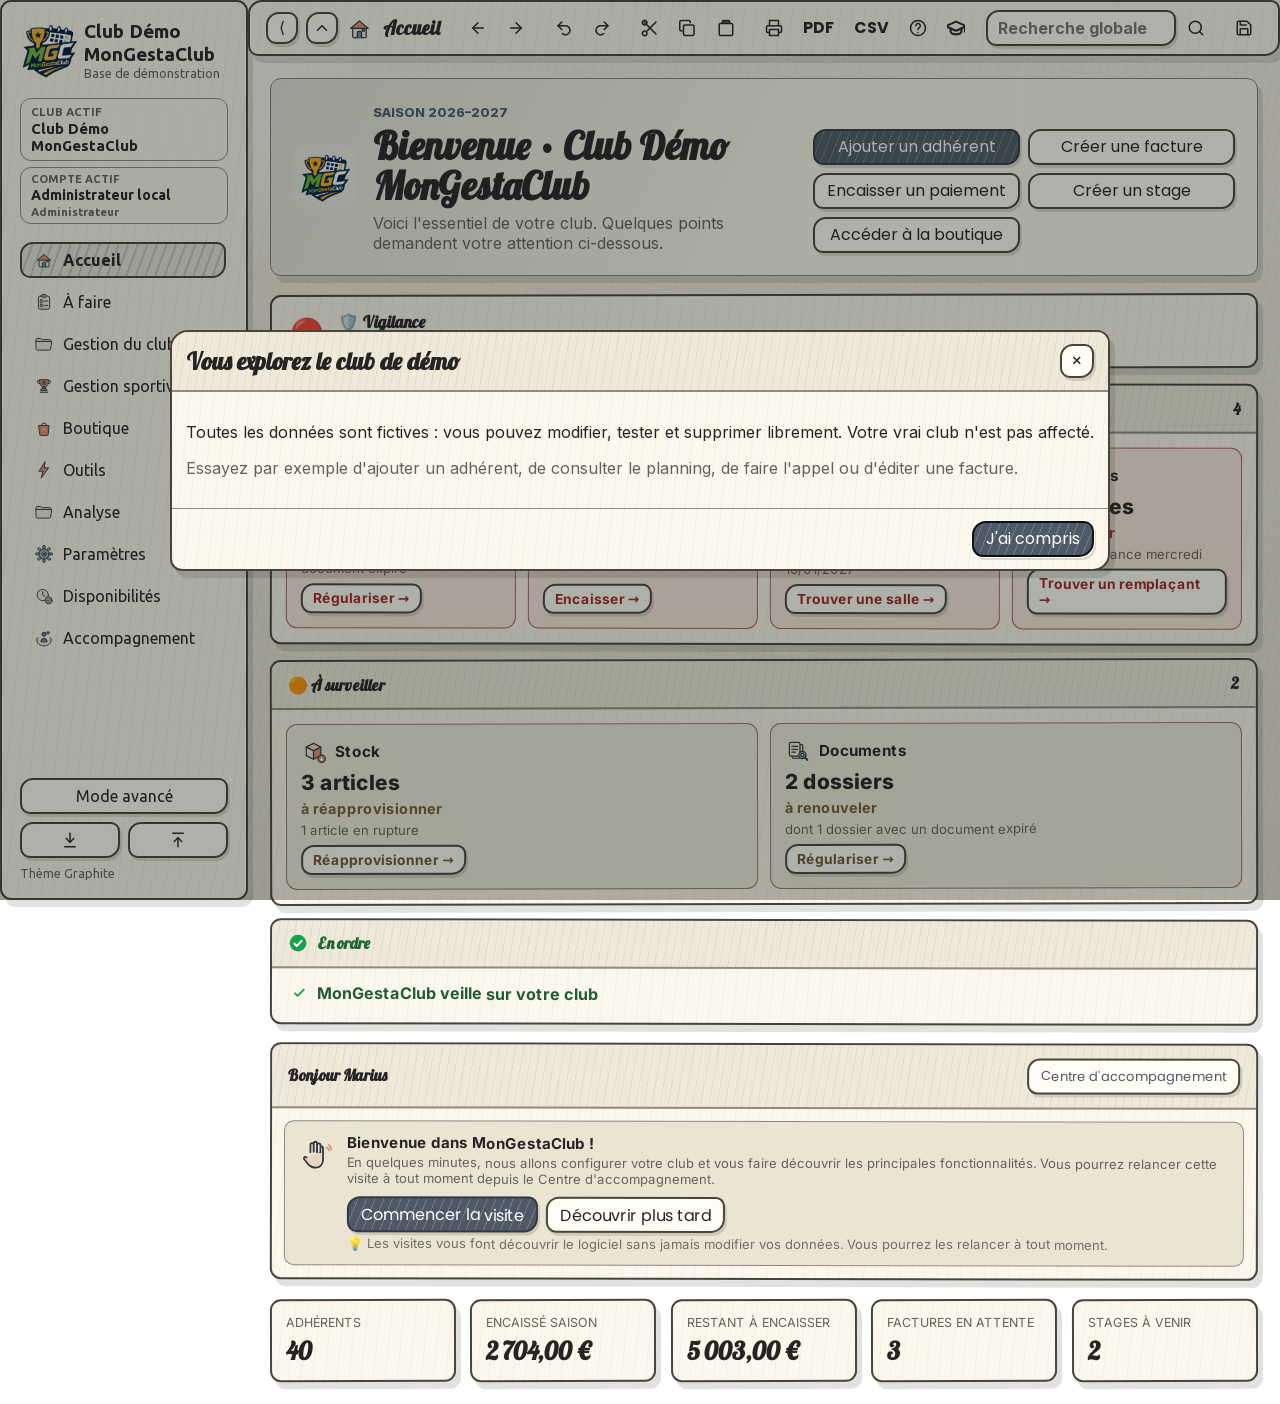
==== demo/index.html @ 6baaf30a "deploy: collect invoice payments from contact" ====
<!doctype html>
<html lang="fr">
  <head>
    <meta charset="utf-8" />
    <meta name="viewport" content="width=device-width, initial-scale=1" />
    <title>MonGestaClub — Démo en ligne</title>
    <link rel="icon" type="image/png" href="./assets/MonGestaClub-logo.png" />
    <link rel="stylesheet" href="./styles.css?v=20260922d" />
  </head>
  <body>
    <div id="app"></div>
    <dialog id="editorDialog" class="dialog"></dialog>
    <input id="importFile" type="file" accept="application/json" hidden />
    <script>window.MONGESTACLUB_DEMO = true;</script>
    <script src="./mongestaclub-seed.js?v=demo"></script>
    <script src="./app.js?v=20260922f"></script>
  </body>
</html>
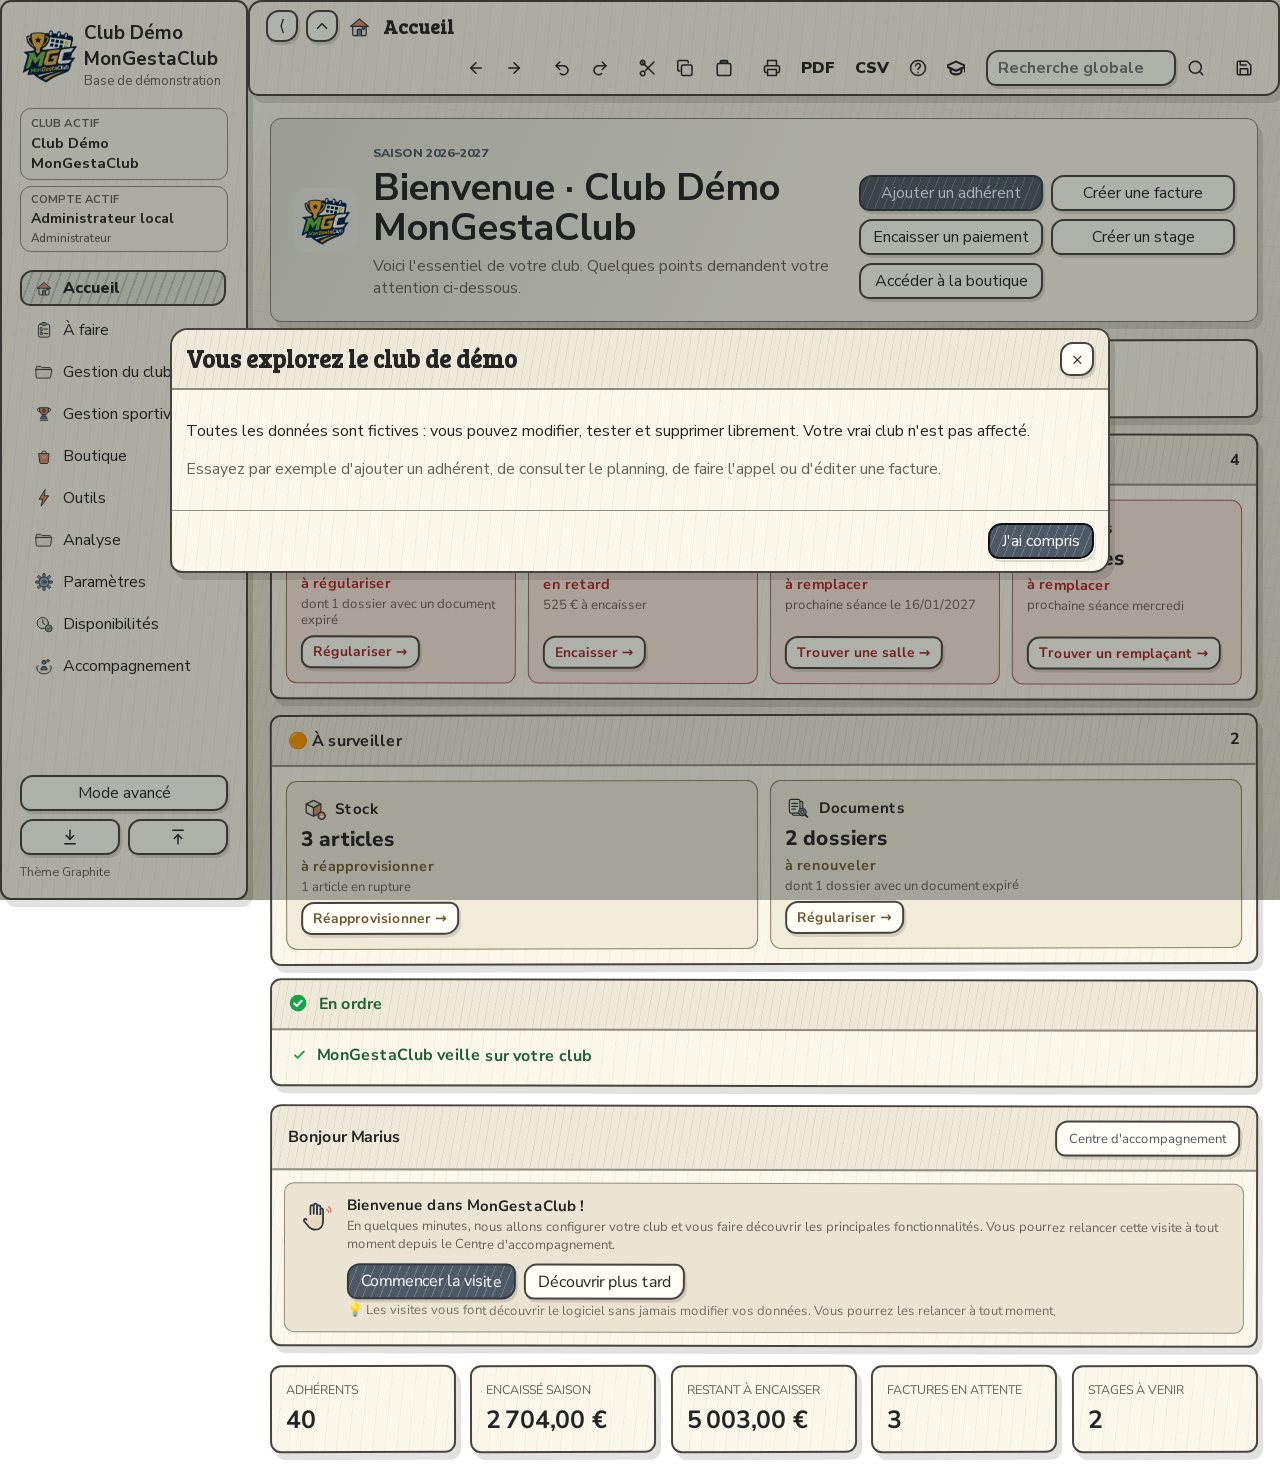
==== commit 1bfd1c51: "deploy: fix application typography Co-Authored-By: Claude Sonnet 5 <noreply@anthropic.com>" ====
--- a/demo/index.html
+++ b/demo/index.html
@@ -5,7 +5,7 @@
     <meta name="viewport" content="width=device-width, initial-scale=1" />
     <title>MonGestaClub — Démo en ligne</title>
     <link rel="icon" type="image/png" href="./assets/MonGestaClub-logo.png" />
-    <link rel="stylesheet" href="./styles.css?v=20260922d" />
+    <link rel="stylesheet" href="./styles.css?v=20260923d" />
   </head>
   <body>
     <div id="app"></div>
@@ -13,6 +13,6 @@
     <input id="importFile" type="file" accept="application/json" hidden />
     <script>window.MONGESTACLUB_DEMO = true;</script>
     <script src="./mongestaclub-seed.js?v=demo"></script>
-    <script src="./app.js?v=20260922f"></script>
+    <script src="./app.js?v=20260923d"></script>
   </body>
 </html>
--- a/demo/styles.css
+++ b/demo/styles.css
@@ -1,4 +1,4 @@
-@import url("./assets/fonts/google-fonts-local.css");
+@import url("./assets/fonts/google-fonts-local.css?v=20260923d");
 
 :root {
   color-scheme: light;
@@ -32,13 +32,17 @@
   /* Rayon des petits éléments (champ de recherche, mini-badges…). Était utilisé sans être
      défini -> coins carrés. Défini une seule fois ici ; les thèmes l'héritent. */
   --radius-sm: 7px;
-  --font-body: Inter, ui-sans-serif, system-ui, -apple-system, BlinkMacSystemFont, "Segoe UI", sans-serif;
-  --font-title: Lobster, cursive;
-  --font-button: Poppins, Inter, ui-sans-serif, system-ui, sans-serif;
-  --font-menu: Ubuntu, Inter, ui-sans-serif, system-ui, sans-serif;
+  /* TYPOGRAPHY-1 — police FIXE de toute l'interface (décision produit définitive : plus aucune
+     personnalisation utilisateur des polices). --font-heading-major est un rôle SÉPARÉ, réservé aux
+     titres réellement majeurs (voir plus bas : topbar, en-tête de dialogue, identité de fiche) —
+     jamais les sous-titres/accordéons/KPI ordinaires, qui restent en Nunito Sans comme le reste. */
+  --font-body: "Nunito Sans", ui-sans-serif, system-ui, -apple-system, BlinkMacSystemFont, "Segoe UI", sans-serif;
+  --font-button: "Nunito Sans", ui-sans-serif, system-ui, -apple-system, BlinkMacSystemFont, "Segoe UI", sans-serif;
+  --font-menu: "Nunito Sans", ui-sans-serif, system-ui, -apple-system, BlinkMacSystemFont, "Segoe UI", sans-serif;
+  --font-heading-major: "Bree Serif", Georgia, serif;
   --font-size-scale: 1;
   --font-weight-base: 400;
-  font-family: Inter, ui-sans-serif, system-ui, -apple-system, BlinkMacSystemFont, "Segoe UI", sans-serif;
+  font-family: "Nunito Sans", ui-sans-serif, system-ui, -apple-system, BlinkMacSystemFont, "Segoe UI", sans-serif;
 }
 
 .startup-screen {
@@ -62,7 +66,6 @@
 }
 
 .startup-card strong {
-  font-family: var(--font-title);
   font-size: 24px;
 }
 
@@ -381,12 +384,19 @@
   font-weight: var(--font-weight-base);
 }
 
+/* TYPOGRAPHY-1 — Bree Serif réservée aux titres RÉELLEMENT majeurs : h1 (topbar/page-heading
+   desktop), .mobile-topbar-title (même rôle sur le bandeau mobile unique MOB-1M — un <span>, jamais
+   un <h1>, qui tronque déjà proprement avec ellipsis : aucun risque de débordement nouveau), titre
+   de dialogue (.dialog-header h2) et identité de fiche (.discipline-summary-name, seul <h2> de ce
+   type dans le code — Contact/Stage utilisent des champs éditables, jamais un <h2> statique).
+   h2/h3 ordinaires, accordéons (.band-title strong) et KPI (.kpi strong) restent en Nunito Sans
+   (héritage naturel de --font-body) : jamais un h2/h3 générique, qui attraperait aussi les
+   sous-titres et accordéons courants (doctrine explicite du lot, cf. rapport). */
 h1,
-h2,
-h3,
-.band-title strong,
-.kpi strong {
-  font-family: var(--font-title);
+.mobile-topbar-title,
+.dialog-header h2,
+.discipline-summary-name {
+  font-family: var(--font-heading-major);
 }
 
 .sidebar,
@@ -3517,7 +3527,7 @@
 .band.stage-info-band.stage-past { border-left: 5px solid color-mix(in srgb, var(--accent-2) 55%, var(--line-strong)); }
 .stage-info-title { gap: 10px; flex-wrap: wrap; }
 .stage-info-title h2 { flex: 1 1 auto; }
-.stage-info-name { padding: 12px 16px 0; font-family: var(--font-title); font-size: 1.5rem; line-height: 1.1; }
+.stage-info-name { padding: 12px 16px 0; font-size: 1.5rem; line-height: 1.1; }
 .stage-info-grid {
   margin: 0; padding: 14px 16px;
   display: grid; grid-template-columns: repeat(auto-fit, minmax(220px, 1fr)); gap: 12px 24px;
@@ -4035,6 +4045,18 @@
    le padding déjà existant de .feature-card (ligne ~6614), juste en dessous dans ce même panneau. */
 .settings-panel.permission-surface {
   padding-left: 12px;
+}
+
+/* SETTINGS-DISCIPLINES-UI — même correctif que .settings-panel.permission-surface ci-dessus, pour la
+   même cause : disciplineCategoriesDialogBody (src/16-settings-themes.js) pose permissionSurfaceClass
+   directement sur son wrapper racine (data-discipline-categories-dialog, unique à cette fiche), qui
+   n'est ni .settings-panel ni .club-form-section — donc sans padding horizontal propre. Le titre, les
+   badges, les actions et le contenu (bandes de catégories/suggestions/zone de danger) restaient collés
+   à l'accent de bordure. Sélecteur scopé au SEUL wrapper de la fiche Discipline (attribut unique) :
+   ne touche jamais .permission-surface/.dialog-section/.band/.collapsible-band de façon globale, ni
+   les autres surfaces .settings-panel.permission-surface ci-dessus. */
+[data-discipline-categories-dialog].permission-surface {
+  padding-left: 14px;
 }
 
 /* Lot R-UX2B — langage visuel réservé à la fiche « Personnaliser les droits » (Paramètres > Comptes
@@ -9821,6 +9843,127 @@
   padding: 12px 14px;
 }
 
+/* ===== STAGE-1A — refonte de la fiche d'inscription Stage (openRegistrationDialog) =====
+   Même LANGAGE visuel que UX-CONTACT-1/DISCIPLINE-1 (mêmes valeurs de padding/gap/typo, pour la
+   cohérence demandée au mandat), namespace dédié .stage-registration-identity- / .stage-
+   registration-section (jamais les préfixes .contact-identity- ou .membership-identity-) : toute future retouche
+   d'un de ces trois dialogues ne peut affecter les deux autres par effet de bord. La photo réutilise
+   TELLE QUELLE .identity-photo-inline (déjà générique, aucune règle propre à ajouter ici) ; seuls
+   l'en-tête et les accordéons ont un habillage dédié. Contenu différent par nature : les deux
+   cellules alignées affichent Dates + Contact lié (pas Club + Date de naissance ni Discipline +
+   Groupe), reflet de l'identité métier propre à une inscription Stage (mandat STAGE-1A §2). */
+.stage-registration-identity-header,
+.stage-registration-section {
+  grid-column: 1 / -1;
+}
+
+.stage-registration-identity-header {
+  display: flex;
+  flex-wrap: wrap;
+  align-items: flex-start;
+  gap: 16px;
+  padding-bottom: 18px;
+  margin-bottom: 4px;
+  border-bottom: 1px solid var(--line);
+}
+
+.stage-registration-identity-main {
+  flex: 1 1 auto;
+  min-width: 0;
+  display: flex;
+  flex-direction: column;
+  gap: 10px;
+}
+
+.stage-registration-identity-kicker {
+  margin: 0;
+  font-size: 0.72rem;
+  font-weight: 800;
+  letter-spacing: 0.08em;
+  text-transform: uppercase;
+  color: var(--muted);
+}
+
+.stage-registration-identity-name-fields {
+  display: flex;
+  flex-wrap: wrap;
+  gap: 8px 12px;
+}
+
+.stage-registration-identity-name-fields label {
+  flex: 1 1 140px;
+  min-width: 0;
+}
+
+.stage-registration-identity-name-fields input {
+  font-size: 1.15rem;
+  font-weight: 750;
+}
+
+.stage-registration-identity-status-line {
+  margin: 0;
+  font-size: 0.85rem;
+  color: var(--muted);
+}
+
+.stage-registration-identity-meta-grid {
+  display: grid;
+  grid-template-columns: minmax(0, 1fr) minmax(0, 1fr);
+  gap: 8px 16px;
+  margin-top: 2px;
+}
+
+.stage-registration-identity-meta-cell {
+  min-width: 0;
+}
+
+.stage-registration-identity-meta-cell > span {
+  display: block;
+  font-size: 0.7rem;
+  font-weight: 700;
+  letter-spacing: 0.04em;
+  text-transform: uppercase;
+  color: var(--muted);
+  margin-bottom: 2px;
+}
+
+.stage-registration-identity-meta-cell strong {
+  display: block;
+  font-size: 0.92rem;
+  font-weight: 600;
+  overflow-wrap: anywhere;
+}
+
+.stage-registration-identity-meta-cell.is-empty strong {
+  color: var(--muted);
+  font-weight: 500;
+  font-style: italic;
+}
+
+/* Même logique que .contact-identity-avatar-row/.membership-identity-avatar-row (cf. leur doctrine
+   ci-dessus) : la ligne Silhouette passe sous identité+photo (flex-wrap:wrap ci-dessus) et prend
+   toute la largeur de l'en-tête, jamais celle, étroite, de la photo. */
+.stage-registration-identity-avatar-row {
+  flex: 1 1 100%;
+  min-width: 0;
+}
+
+.stage-registration-identity-avatar-row .identity-avatar-details {
+  width: 100%;
+  min-width: 0;
+}
+
+.stage-registration-identity-avatar-row select {
+  min-width: 0;
+}
+
+/* Même doctrine que .contact-section/.membership-section .collapsible-inner (UX-CONTACT-1B/
+   DISCIPLINE-1) : padding SCOPÉ à cette bande, jamais une modification de .collapsible-inner de
+   base (partagée par Paramètres/Boutique/Stock/Tarifs). */
+.stage-registration-section .collapsible-inner {
+  padding: 12px 14px;
+}
+
 /* Les adaptations mobiles (≤768px, ≤390px) de la fiche Contact vivent dans le bloc @media canonique
    du bandeau mobile (MOB-1x, plus bas dans ce fichier) plutôt que dans un second bloc @media (max-
    width: 768px) séparé ici : plusieurs tests (ex. MOB-1G-01) extraient CE bloc canonique par un motif
@@ -11756,7 +11899,6 @@
 }
 
 .club-wizard-intro strong {
-  font-family: var(--font-title);
   font-size: 1.08rem;
 }
 
@@ -14446,6 +14588,11 @@
   .membership-section .collapsible-inner {
     padding: 10px;
   }
+
+  /* STAGE-1A — même resserrement, crochet dédié .stage-registration-section. */
+  .stage-registration-section .collapsible-inner {
+    padding: 10px;
+  }
 }
 
 @media (max-width: 390px) {
@@ -14466,6 +14613,14 @@
     gap: 12px;
   }
   .membership-identity-name-fields input {
+    font-size: 1.02rem;
+  }
+
+  /* STAGE-1A — même resserrement que Contact/Discipline ci-dessus, crochet dédié. */
+  .stage-registration-identity-header {
+    gap: 12px;
+  }
+  .stage-registration-identity-name-fields input {
     font-size: 1.02rem;
   }
 }
@@ -14479,4 +14634,10 @@
   .contact-identity-meta-grid {
     grid-template-columns: 1fr;
   }
-}
+
+  /* STAGE-1A — même complément : Dates/Contact lié passent en 1 colonne pleine largeur à 320px,
+     même seuil et même raison (éviter toute troncature de contenu long, ex. un nom de contact). */
+  .stage-registration-identity-meta-grid {
+    grid-template-columns: 1fr;
+  }
+}
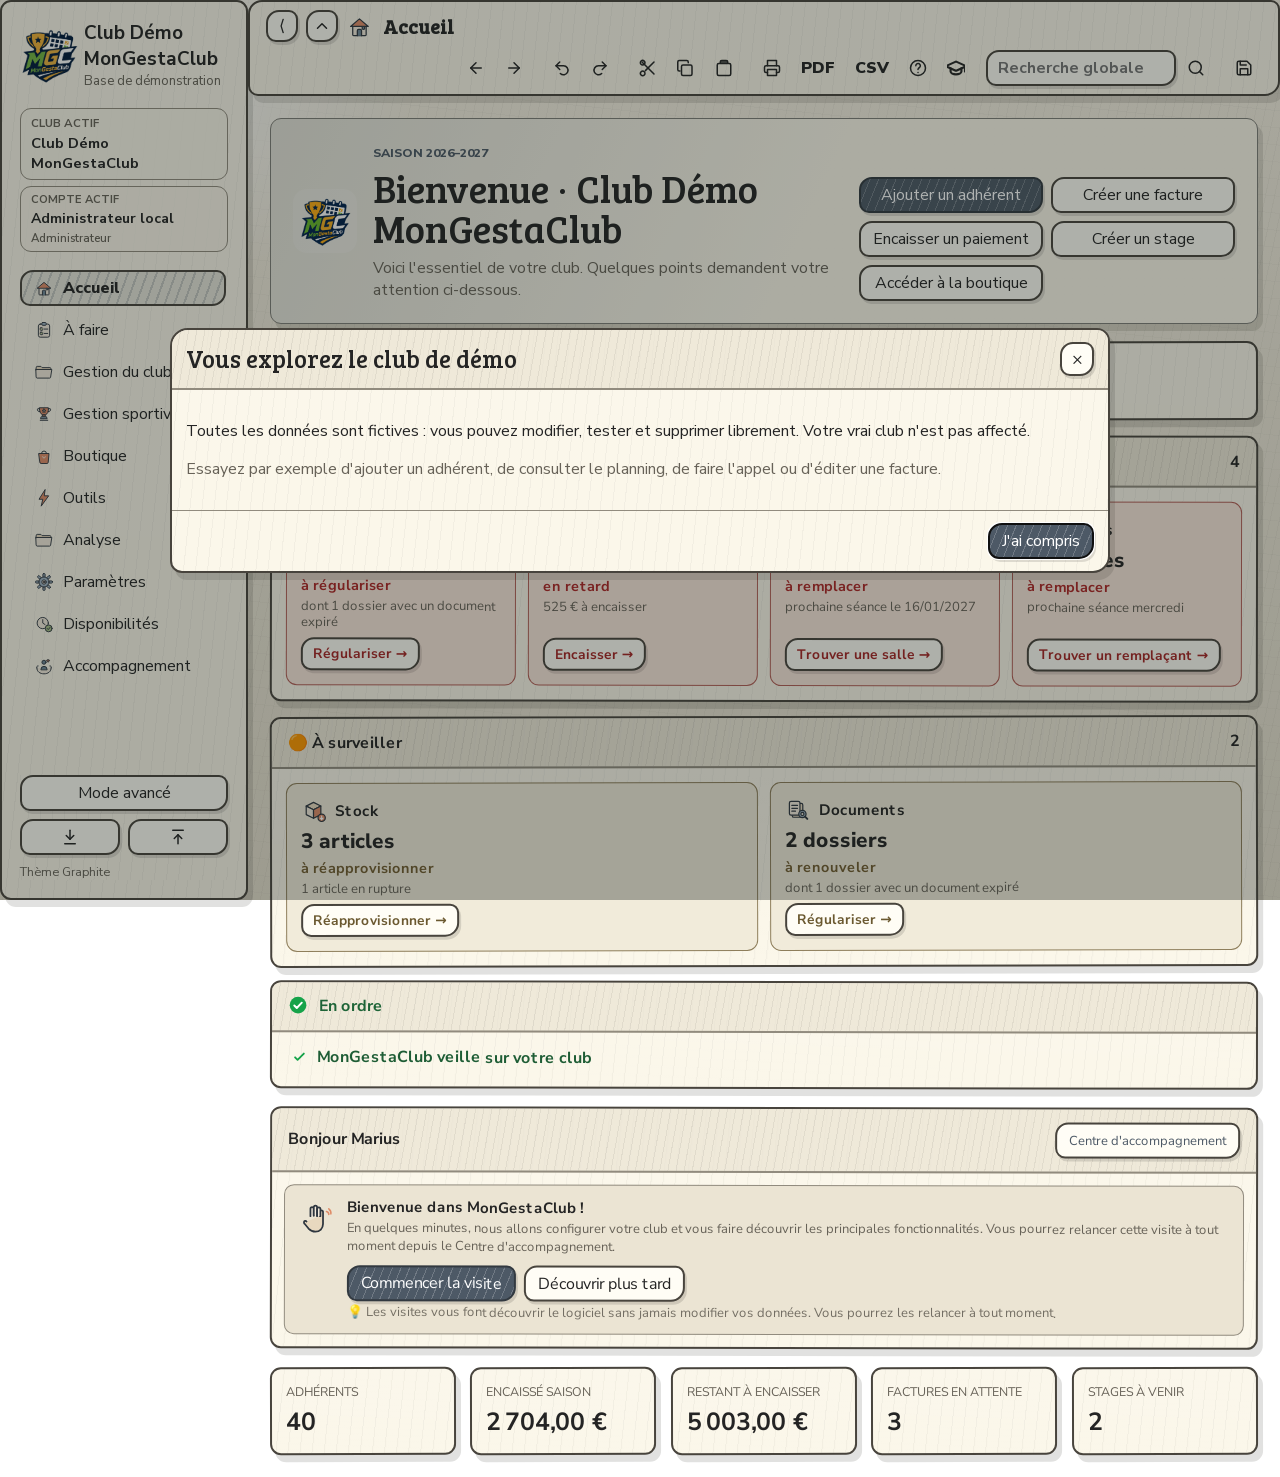
==== commit 9433ad14: "deploy: improve mobile responsive layout" ====
--- a/demo/index.html
+++ b/demo/index.html
@@ -5,7 +5,7 @@
     <meta name="viewport" content="width=device-width, initial-scale=1" />
     <title>MonGestaClub — Démo en ligne</title>
     <link rel="icon" type="image/png" href="./assets/MonGestaClub-logo.png" />
-    <link rel="stylesheet" href="./styles.css?v=20260923d" />
+    <link rel="stylesheet" href="./styles.css?v=20260924a" />
   </head>
   <body>
     <div id="app"></div>
@@ -13,6 +13,6 @@
     <input id="importFile" type="file" accept="application/json" hidden />
     <script>window.MONGESTACLUB_DEMO = true;</script>
     <script src="./mongestaclub-seed.js?v=demo"></script>
-    <script src="./app.js?v=20260923d"></script>
+    <script src="./app.js?v=20260924a"></script>
   </body>
 </html>
--- a/demo/styles.css
+++ b/demo/styles.css
@@ -389,14 +389,31 @@
    un <h1>, qui tronque déjà proprement avec ellipsis : aucun risque de débordement nouveau), titre
    de dialogue (.dialog-header h2) et identité de fiche (.discipline-summary-name, seul <h2> de ce
    type dans le code — Contact/Stage utilisent des champs éditables, jamais un <h2> statique).
+   MOB-2K-A — .cockpit-hero h2 (titre de bienvenue du tableau de bord) ajouté explicitement : décision
+   produit confirmée par Pix, c'est un titre majeur au même titre que h1, il avait perdu son override
+   de police lors du resserrage initial du sélecteur (régression MOB-2K, cause A confirmée par audit).
    h2/h3 ordinaires, accordéons (.band-title strong) et KPI (.kpi strong) restent en Nunito Sans
    (héritage naturel de --font-body) : jamais un h2/h3 générique, qui attraperait aussi les
    sous-titres et accordéons courants (doctrine explicite du lot, cf. rapport). */
 h1,
 .mobile-topbar-title,
 .dialog-header h2,
-.discipline-summary-name {
+.discipline-summary-name,
+.cockpit-hero h2 {
   font-family: var(--font-heading-major);
+}
+
+/* MOB-2K-A §5 — Bree Serif n'existe localement qu'en poids réel 400 (cf. google-fonts-local.css) :
+   demander 600/700 force Chrome/Safari à synthétiser un gras, potentiellement différemment selon le
+   moteur de rendu. .dialog-header h2/.discipline-summary-name/.cockpit-hero h2 héritaient du gras
+   <h2> par défaut du navigateur (jamais explicité), jamais audité depuis TYPOGRAPHY-1 : fixés à 400
+   explicitement. .mobile-topbar-title est traité séparément (poids 600 réel dans le bloc mobile
+   @media (max-width:768px), cf. plus bas) — pas ici, pour ne jamais le faire dépendre de la cascade
+   avec ce bloc non-media. h1 n'est pas concerné par ce correctif (hors périmètre du mandat). */
+.dialog-header h2,
+.discipline-summary-name,
+.cockpit-hero h2 {
+  font-weight: 400;
 }
 
 .sidebar,
@@ -2162,6 +2179,50 @@
   margin: 0;
   max-width: 760px;
   color: var(--muted);
+  grid-area: paragraph;
+}
+
+/* MOB-2K-A §2 — grille (remplace le display:flex + style inline d'origine — un style inline aurait
+   empêché toute correction mobile ci-dessous sans !important). Desktop/tablette (>480px) : la zone
+   "logo" couvre les deux lignes (comme l'ancien align-items:center sur la ligne flex), "heading"
+   (saison+titre) et "paragraph" s'empilent à sa droite — comportement visuel strictement inchangé
+   par rapport à l'ancien display:flex + <div> unique englobant span/h2/p. */
+.home-welcome {
+  display: grid;
+  grid-template-columns: auto 1fr;
+  grid-template-areas: "logo heading" "logo paragraph";
+  column-gap: 16px;
+  row-gap: 2px;
+  align-items: center;
+}
+
+.home-welcome-logo {
+  grid-area: logo;
+  align-self: center;
+  width: 64px;
+  height: 64px;
+  border-radius: 14px;
+  object-fit: contain;
+  background: rgba(255, 255, 255, 0.16);
+  padding: 6px;
+}
+
+.home-welcome-heading {
+  grid-area: heading;
+}
+
+@media (max-width: 480px) {
+  /* MOB-2K-A (révision pré-commit) — régression réelle iPhone (capture Thierry) : la composition en
+     colonne (logo au-dessus, titre, puis paragraphe) de la première correction améliorait la
+     lisibilité mais ajoutait trop de hauteur (390px : 441 -> 486px ; 320px : 463 -> 515px). Nouvelle
+     composition compacte, toujours SANS colonne logo+texte étroite (cause du bug d'origine) :
+     [ logo | saison+titre ] sur une ligne, [ paragraphe pleine largeur ] sur la ligne suivante,
+     celle-ci s'étendant SOUS le logo (grid-column: logo + heading réunies), jamais indentée. */
+  .home-welcome {
+    grid-template-columns: 64px 1fr;
+    grid-template-areas: "logo heading" "paragraph paragraph";
+    row-gap: 8px;
+  }
 }
 
 .quick-actions {
@@ -13901,9 +13962,9 @@
     display: flex;
     flex-wrap: nowrap;
     align-items: center;
-    gap: 10px;
+    gap: 8px;
     min-height: 44px;
-    padding: 0 10px;
+    padding: 0 8px;
     background: var(--surface);
     border-bottom: 1px solid var(--line-strong);
     /* Correctif MOB-1L (bug réel constaté sur iPhone, vidéo de Thierry) : position:relative
@@ -13922,10 +13983,15 @@
      .mobile-topbar (burger | titre | toolbar), sur la même ligne, la même surface sticky. .flex-wrap:
      nowrap ci-dessus + flex:0 0 auto sur .mobile-toolbar-bar (ci-dessous) garantissent qu'AUCUN
      élément ne bascule sur une 2e ligne : seul .mobile-topbar-title (flex:1 1 auto, min-width:0)
-     absorbe le manque de place en se tronquant (ellipsis), jamais les boutons d'action. Mesuré :
-     burger(44) + gaps(2x10) + padding(2x10) + barre d'outils compacte (~196 : 3 boutons 44px +
-     gaps + bouton "⋯" 44px) = 280px de contenu fixe ; à 320px il reste 40px pour le titre (tronqué,
-     comportement accepté par le mandat), à 390px 110px (confortable). */
+     absorbe le manque de place en se tronquant (ellipsis), jamais les boutons d'action. Mesuré à
+     l'origine (MOB-1M) : burger(44) + gaps(2x10) + padding(2x10) + barre d'outils compacte (~196 :
+     3 boutons 44px + gaps + bouton "⋯" 44px) = 280px de contenu fixe ; à 320px il ne restait que 40px
+     pour le titre (tronqué), à 390px 110px.
+     Correctif MOB-2K-A §4 : les boutons (44x44, touch target minimal imposé par le mandat) et le
+     nombre d'actions ne sont PAS réduits — seuls les gaps/paddings, purement esthétiques, sont
+     resserrés (padding .mobile-topbar 10→8px, gap principal 10→8px, gap barre d'outils 8→6px, gap
+     entre boutons prioritaires 6→4px, cf. règles ci-dessous et plus bas) : 14px regagnés, budget fixe
+     ramené à 266px. À 320px il reste désormais 54px pour le titre (au lieu de 40), à 390px 124px. */
   .mobile-nav-toggle {
     display: inline-flex;
     align-items: center;
@@ -13943,13 +14009,16 @@
   .mobile-topbar-title {
     /* Correctif MOB-1M : seule partie flexible du bandeau unique (flex:1 1 auto) — absorbe tout
        l'espace restant entre le burger et la barre d'outils compacte, et se tronque en premier
-       (min-width:0 + ellipsis) plutôt que de forcer un retour à la ligne ou un débordement. */
+       (min-width:0 + ellipsis) plutôt que de forcer un retour à la ligne ou un débordement.
+       MOB-2K-A §5 : poids fixé à 400 (Bree Serif n'existe localement qu'en 400 réel — l'ancien 600
+       hérité de la typo précédente forçait un gras synthétique, potentiellement plus large sur
+       Safari, aggravant la troncature ci-dessous corrigée par ailleurs (§4). */
     flex: 1 1 auto;
     min-width: 0;
     overflow: hidden;
     text-overflow: ellipsis;
     white-space: nowrap;
-    font-weight: 600;
+    font-weight: 400;
     font-size: 0.95rem;
   }
 
@@ -14137,13 +14206,13 @@
   .mobile-toolbar-bar {
     display: flex;
     align-items: center;
-    gap: 8px;
+    gap: 6px;
     flex: 0 0 auto;
   }
   .mobile-toolbar-priority {
     display: flex;
     align-items: center;
-    gap: 6px;
+    gap: 4px;
     flex: 1 1 auto;
     min-width: 0;
     overflow: hidden;
@@ -14243,6 +14312,22 @@
     width: 20px;
     text-align: center;
     font-size: 0.75rem;
+  }
+
+  /* MOB-2K-A §7 — Boutique, débordement horizontal confirmé (audit MOB-2K : ~16-26px à 390px,
+     ~46-96px à 320px). .shop-article-row (colonnes fixes 32/56/98px + un plancher minmax(130px, 1fr)
+     pour le nom, jamais overridé pour mobile) dépassait mécaniquement la largeur du conteneur, le
+     plancher de 130px du nom étant le principal contributeur. Contenu s'adapte (aucun overflow-x
+     masqué) : plancher abaissé, colonnes secondaires resserrées, et le nom obtient enfin le
+     white-space:nowrap qui manquait pour que son text-overflow:ellipsis (règle de base, ligne
+     ~4425) ait un effet réel au lieu de simplement s'enrouler sans jamais tronquer proprement. */
+  .shop-article-row {
+    grid-template-columns: 32px minmax(70px, 1fr) 44px 80px;
+    gap: 8px;
+  }
+
+  .shop-article-row > span:not(.article-image) {
+    white-space: nowrap;
   }
 
   /* Lot MOB-1E — dialogues/modales mobile.
